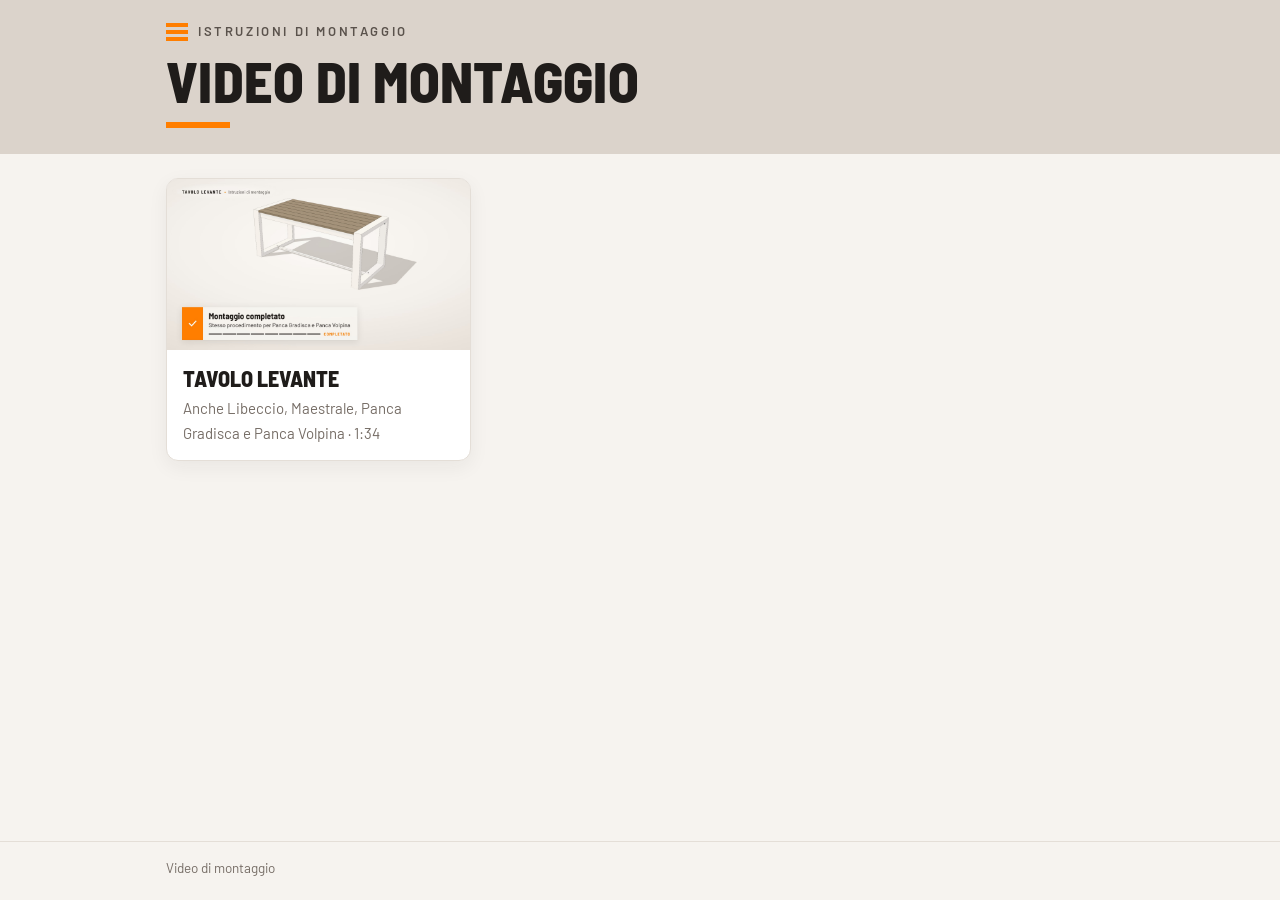
==== index.html @ f1719d51 "Pagina del video di montaggio del Tavolo Levante (GitHub Pages) Co-Authored-By: Claude Opus 5.5 <nor" ====
<!doctype html>
<html lang="it">
<head>
<meta charset="utf-8">
<meta name="viewport" content="width=device-width, initial-scale=1">
<title>Video di montaggio</title>
<meta name="description" content="Video di montaggio dei prodotti: tavoli e panche.">
<meta name="theme-color" content="#dbd3cb">
<link rel="icon" href="assets/favicon.svg" type="image/svg+xml">
<link rel="stylesheet" href="assets/style.css">
</head>
<body>
<header class="top">
  <div class="top-in">
    <div class="eyebrow"><span class="bars" aria-hidden="true"><i></i><i></i><i></i></span>Istruzioni di montaggio</div>
    <h1>Video di montaggio</h1>
    <span class="rule" aria-hidden="true"></span>
  </div>
</header>
<main>
  <div class="main-in">
    <div class="cards">
      <a class="card" href="levante/">
        <img src="video/tavolo-levante-poster.jpg" alt="Tavolo Levante montato" loading="lazy">
        <div class="card-b"><b>Tavolo Levante</b><span>Anche Libeccio, Maestrale, Panca Gradisca e Panca Volpina · 1:34</span></div>
      </a>
    </div>
  </div>
</main>
<footer><div class="foot-in">Video di montaggio</div></footer>
</body>
</html>
---- assets/style.css ----
/* Video di montaggio — stile del manuale (Barlow, beige e arancio) */
@font-face { font-family: "Barlow"; font-weight: 400; font-display: swap; src: url("fonts/barlow-latin-400-normal.woff2") format("woff2"); }
@font-face { font-family: "Barlow"; font-weight: 600; font-display: swap; src: url("fonts/barlow-latin-600-normal.woff2") format("woff2"); }
@font-face { font-family: "Barlow"; font-weight: 700; font-display: swap; src: url("fonts/barlow-latin-700-normal.woff2") format("woff2"); }
@font-face { font-family: "Barlow Semi Condensed"; font-weight: 700; font-display: swap; src: url("fonts/barlow-semi-condensed-latin-700-normal.woff2") format("woff2"); }
@font-face { font-family: "Barlow Semi Condensed"; font-weight: 800; font-display: swap; src: url("fonts/barlow-semi-condensed-latin-800-normal.woff2") format("woff2"); }
@font-face { font-family: "Barlow Condensed"; font-weight: 800; font-display: swap; src: url("fonts/barlow-condensed-latin-800-normal.woff2") format("woff2"); }

:root {
  --ink: #1f1c1a;
  --text: #3b3632;
  --muted: #766d66;
  --line: #e4ded7;
  --beige: #dbd3cb;
  --paper: #f6f3ef;
  --orange: #ff7e00;
  --orange-ink: #b45700;
  --head: "Barlow Semi Condensed", "Barlow", system-ui, sans-serif;
}

* { box-sizing: border-box; margin: 0; padding: 0; }
html { -webkit-text-size-adjust: 100%; }
body {
  font-family: "Barlow", system-ui, -apple-system, "Segoe UI", sans-serif;
  font-size: 17px; line-height: 1.5; color: var(--text);
  background: var(--paper);
  min-height: 100vh; display: flex; flex-direction: column;
}
a { color: var(--orange-ink); }
img, video { display: block; max-width: 100%; }

.top { background: var(--beige); }
.top-in, .main-in, .foot-in { width: 100%; max-width: 980px; margin: 0 auto; padding: 0 16px; }
.top-in { padding-top: 22px; padding-bottom: 26px; }
.bars { display: inline-flex; flex-direction: column; gap: 3px; width: 22px; vertical-align: middle; margin-right: 10px; }
.bars i { display: block; height: 4px; background: var(--orange); }
.eyebrow {
  font-size: 13px; font-weight: 600; letter-spacing: .2em; text-transform: uppercase; color: #5a524c;
  display: flex; align-items: center;
}
h1 {
  font-family: var(--head); font-weight: 800; text-transform: uppercase; color: var(--ink);
  font-size: clamp(34px, 7vw, 56px); line-height: .98; margin-top: 12px; letter-spacing: .005em;
}
.rule { display: block; width: 64px; height: 6px; background: var(--orange); margin-top: 14px; }
.also { margin-top: 14px; font-size: 15px; color: #4c4540; }
.also b { font-weight: 600; color: var(--ink); }

main { flex: 1; }
.main-in { padding-top: 24px; padding-bottom: 40px; }

.player {
  background: #fff; border: 1px solid var(--line); border-radius: 12px; overflow: hidden;
  box-shadow: 0 10px 30px rgba(31, 28, 26, .08);
}
.player video { width: 100%; aspect-ratio: 16 / 9; background: #e9e4de; }
.player-bar {
  display: flex; flex-wrap: wrap; gap: 10px 18px; align-items: center; justify-content: space-between;
  padding: 12px 16px; border-top: 1px solid var(--line); font-size: 15px;
}
.player-bar .hint { color: var(--muted); }
.btn {
  display: inline-flex; align-items: center; gap: 8px; text-decoration: none;
  font-weight: 600; font-size: 15px; color: #fff; background: var(--orange-ink);
  padding: 9px 14px; border-radius: 8px;
}
.btn svg { width: 18px; height: 18px; }
.btn:hover { background: #9c4b00; }

h2 {
  font-family: var(--head); font-weight: 700; font-size: 15px; letter-spacing: .12em; text-transform: uppercase;
  color: var(--ink); margin: 32px 0 12px; display: flex; align-items: center; gap: 10px;
}
h2::after { content: ""; flex: 1; height: 1px; background: var(--line); }

.steps { list-style: none; display: grid; gap: 8px; }
.steps button {
  width: 100%; display: grid; grid-template-columns: 46px 1fr auto; align-items: center; gap: 12px;
  text-align: left; font: inherit; color: inherit; cursor: pointer;
  background: #fff; border: 1px solid var(--line); border-radius: 10px; padding: 10px 14px;
  transition: border-color .15s, background .15s;
}
.steps button:hover { border-color: #cfc5bb; }
.steps button.on { border-color: var(--orange); background: #fff7ef; }
.steps .n {
  font-family: "Barlow Condensed", var(--head); font-weight: 800; font-size: 30px; line-height: 1; color: var(--orange);
  text-align: center;
}
.steps .n.ico { font-size: 20px; }
.steps .t { font-weight: 600; color: var(--ink); line-height: 1.25; }
.steps .s { display: block; font-weight: 400; color: var(--muted); font-size: 14.5px; margin-top: 2px; }
.steps .time { font-variant-numeric: tabular-nums; color: var(--muted); font-size: 14px; }

.note {
  margin-top: 26px; background: #fff; border: 1px solid var(--line); border-left: 4px solid var(--orange);
  border-radius: 0 10px 10px 0; padding: 12px 16px; font-size: 15.5px;
}

/* elenco dei video (pagina iniziale) */
.cards { display: grid; gap: 16px; grid-template-columns: repeat(auto-fill, minmax(280px, 1fr)); }
.card {
  display: block; text-decoration: none; color: inherit; background: #fff;
  border: 1px solid var(--line); border-radius: 12px; overflow: hidden;
  box-shadow: 0 6px 20px rgba(31, 28, 26, .06); transition: transform .15s, box-shadow .15s;
}
.card:hover { transform: translateY(-2px); box-shadow: 0 10px 26px rgba(31, 28, 26, .1); }
.card img { width: 100%; aspect-ratio: 16 / 9; object-fit: cover; background: #e9e4de; }
.card-b { padding: 12px 16px 14px; }
.card-b b { display: block; font-family: var(--head); font-weight: 800; font-size: 22px; text-transform: uppercase; color: var(--ink); }
.card-b span { font-size: 15px; color: var(--muted); }

footer { border-top: 1px solid var(--line); }
.foot-in { padding-top: 16px; padding-bottom: 22px; font-size: 13.5px; color: var(--muted); }

@media (max-width: 560px) {
  body { font-size: 16px; }
  .steps button { grid-template-columns: 38px 1fr auto; gap: 10px; padding: 9px 12px; }
  .steps .n { font-size: 26px; }
}
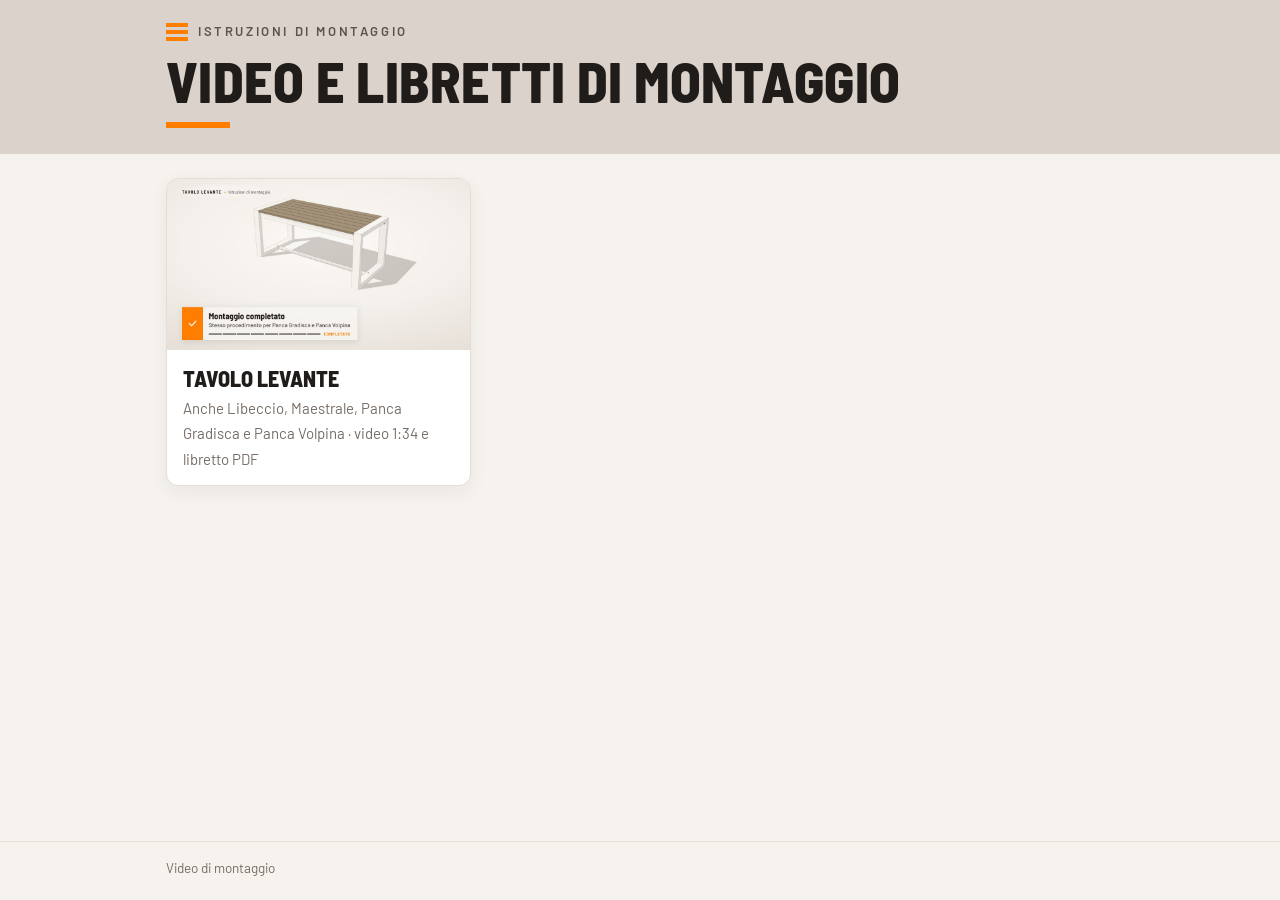
==== commit e8a8573e: "Libretto di istruzioni PDF scaricabile dalla pagina del Tavolo Levante Co-Authored-By: Claude Opus 5" ====
--- a/index.html
+++ b/index.html
@@ -3,7 +3,7 @@
 <head>
 <meta charset="utf-8">
 <meta name="viewport" content="width=device-width, initial-scale=1">
-<title>Video di montaggio</title>
+<title>Istruzioni di montaggio</title>
 <meta name="description" content="Video di montaggio dei prodotti: tavoli e panche.">
 <meta name="theme-color" content="#dbd3cb">
 <link rel="icon" href="assets/favicon.svg" type="image/svg+xml">
@@ -13,7 +13,7 @@
 <header class="top">
   <div class="top-in">
     <div class="eyebrow"><span class="bars" aria-hidden="true"><i></i><i></i><i></i></span>Istruzioni di montaggio</div>
-    <h1>Video di montaggio</h1>
+    <h1>Video e libretti di montaggio</h1>
     <span class="rule" aria-hidden="true"></span>
   </div>
 </header>
@@ -22,7 +22,7 @@
     <div class="cards">
       <a class="card" href="levante/">
         <img src="video/tavolo-levante-poster.jpg" alt="Tavolo Levante montato" loading="lazy">
-        <div class="card-b"><b>Tavolo Levante</b><span>Anche Libeccio, Maestrale, Panca Gradisca e Panca Volpina · 1:34</span></div>
+        <div class="card-b"><b>Tavolo Levante</b><span>Anche Libeccio, Maestrale, Panca Gradisca e Panca Volpina · video 1:34 e libretto PDF</span></div>
       </a>
     </div>
   </div>
--- a/assets/style.css
+++ b/assets/style.css
@@ -96,6 +96,19 @@
   border-radius: 0 10px 10px 0; padding: 12px 16px; font-size: 15.5px;
 }
 
+/* libretto PDF */
+.doc {
+  display: grid; grid-template-columns: auto 1fr auto; gap: 14px 16px; align-items: center;
+  background: #fff; border: 1px solid var(--line); border-radius: 12px; padding: 14px 16px;
+}
+.doc-ico { width: 40px; height: 48px; }
+.doc-txt b { display: block; color: var(--ink); font-weight: 600; line-height: 1.25; }
+.doc-txt span { display: block; color: var(--muted); font-size: 15px; margin-top: 2px; }
+@media (max-width: 560px) {
+  .doc { grid-template-columns: auto 1fr; }
+  .doc .btn { grid-column: 1 / -1; justify-content: center; }
+}
+
 /* elenco dei video (pagina iniziale) */
 .cards { display: grid; gap: 16px; grid-template-columns: repeat(auto-fill, minmax(280px, 1fr)); }
 .card {
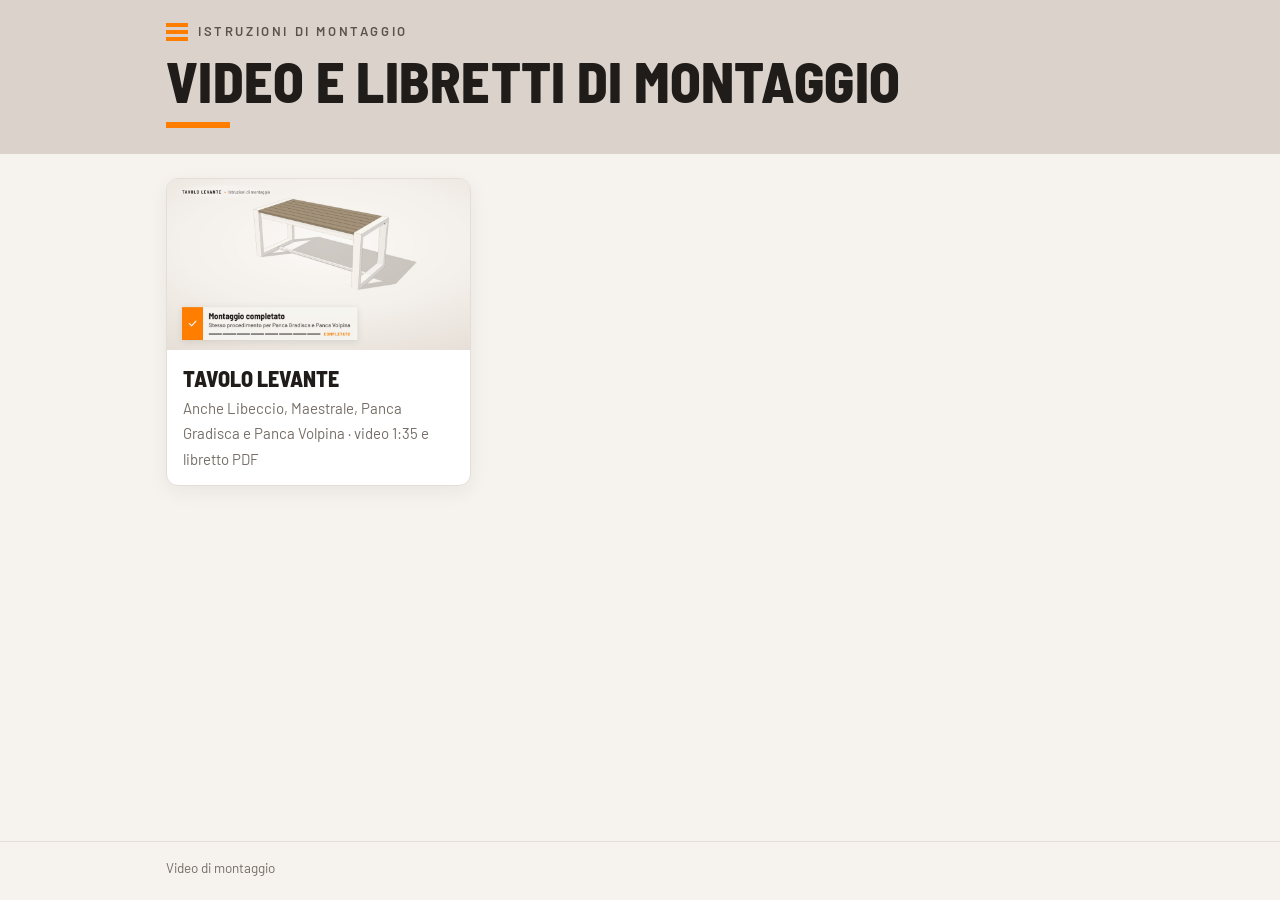
==== commit 15d884a8: "Video Tavolo Levante: foro e vite del traverso inferiore sotto al tavolo (vista dal basso); tempi de" ====
--- a/index.html
+++ b/index.html
@@ -22,7 +22,7 @@
     <div class="cards">
       <a class="card" href="levante/">
         <img src="video/tavolo-levante-poster.jpg" alt="Tavolo Levante montato" loading="lazy">
-        <div class="card-b"><b>Tavolo Levante</b><span>Anche Libeccio, Maestrale, Panca Gradisca e Panca Volpina · video 1:34 e libretto PDF</span></div>
+        <div class="card-b"><b>Tavolo Levante</b><span>Anche Libeccio, Maestrale, Panca Gradisca e Panca Volpina · video 1:35 e libretto PDF</span></div>
       </a>
     </div>
   </div>
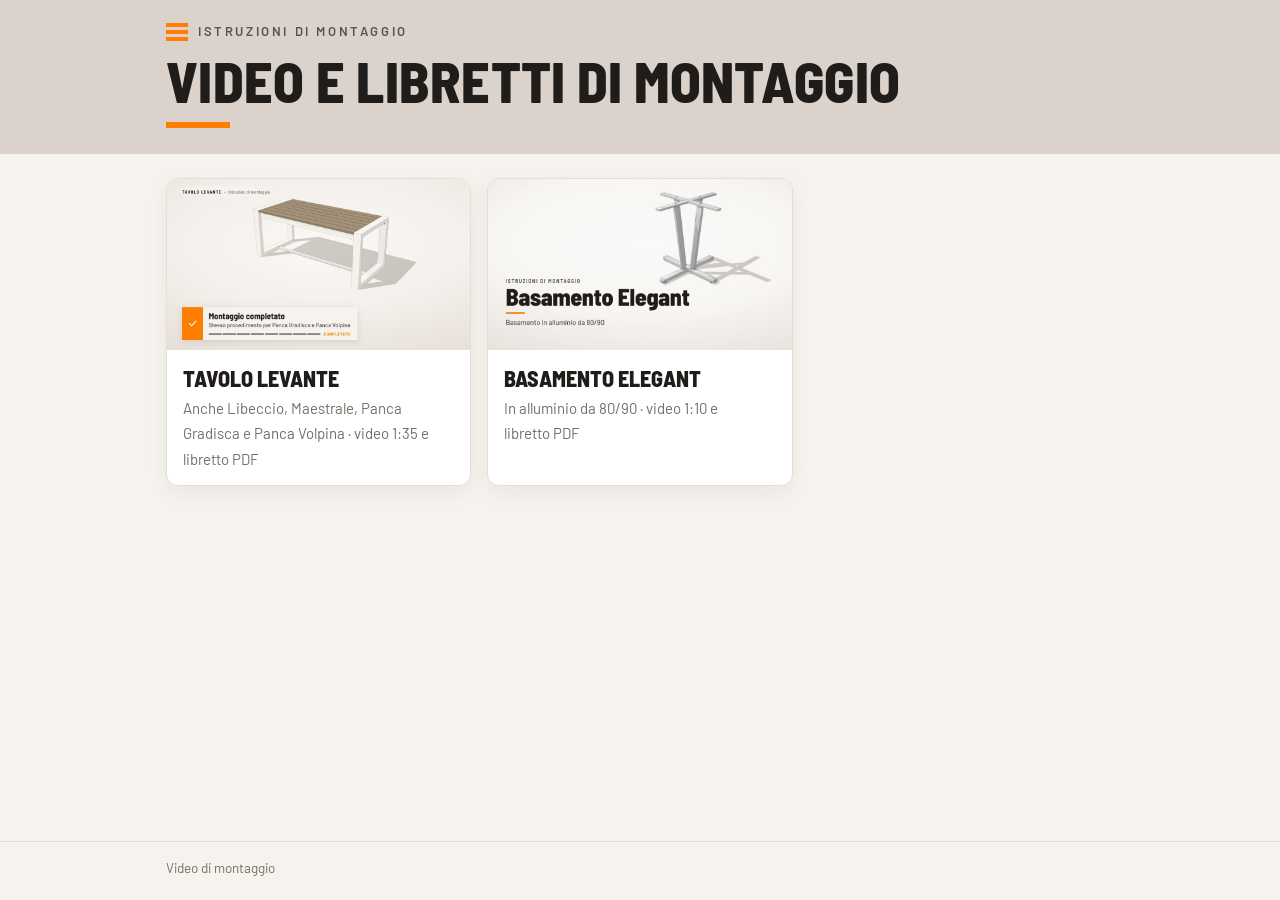
==== commit 184c0d7a: "Basamento Elegant: pagina con video di montaggio e libretto PDF - elegant/index.html: video 720p, do" ====
--- a/index.html
+++ b/index.html
@@ -4,7 +4,7 @@
 <meta charset="utf-8">
 <meta name="viewport" content="width=device-width, initial-scale=1">
 <title>Istruzioni di montaggio</title>
-<meta name="description" content="Video di montaggio dei prodotti: tavoli e panche.">
+<meta name="description" content="Video di montaggio dei prodotti: tavoli, panche e basamenti.">
 <meta name="theme-color" content="#dbd3cb">
 <link rel="icon" href="assets/favicon.svg" type="image/svg+xml">
 <link rel="stylesheet" href="assets/style.css">
@@ -24,6 +24,10 @@
         <img src="video/tavolo-levante-poster.jpg" alt="Tavolo Levante montato" loading="lazy">
         <div class="card-b"><b>Tavolo Levante</b><span>Anche Libeccio, Maestrale, Panca Gradisca e Panca Volpina · video 1:35 e libretto PDF</span></div>
       </a>
+      <a class="card" href="elegant/">
+        <img src="video/basamento-elegant-poster.jpg" alt="Basamento Elegant montato" loading="lazy">
+        <div class="card-b"><b>Basamento Elegant</b><span>In alluminio da 80/90 · video&nbsp;1:10 e libretto&nbsp;PDF</span></div>
+      </a>
     </div>
   </div>
 </main>
